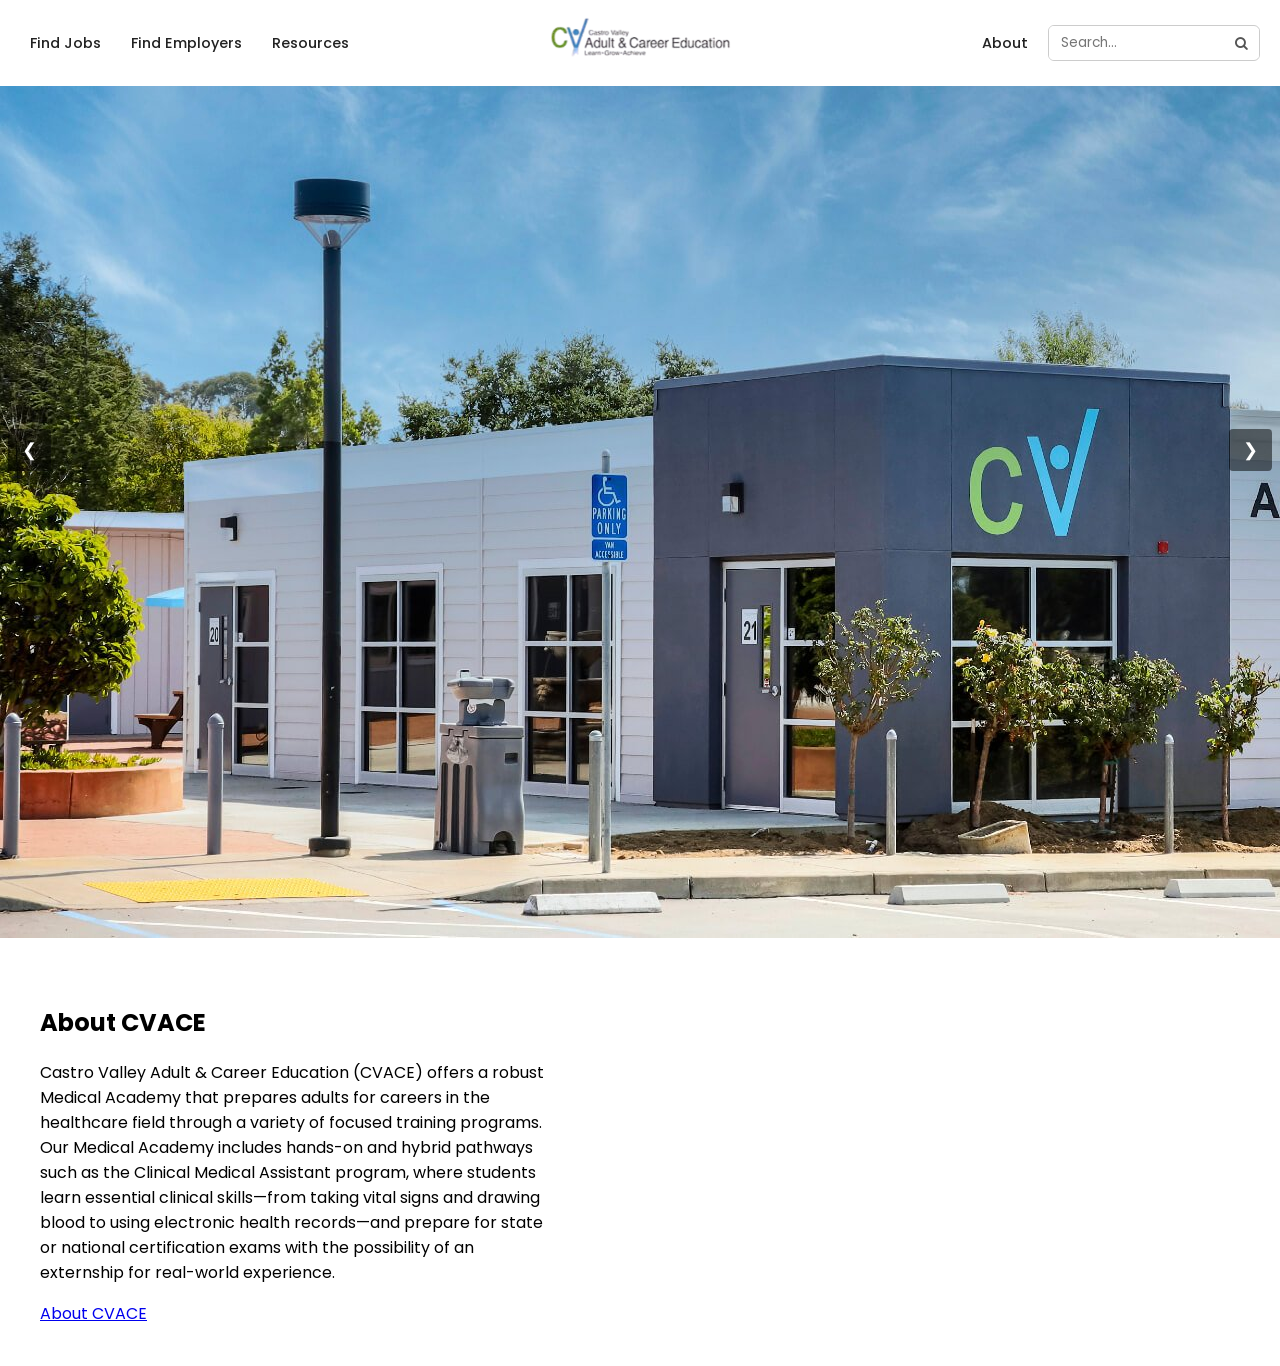
==== about.html @ 8ae64f22 "website-update-1 website-update-1" ====
<!DOCTYPE html>
<html>
    <head>
    <title>Allied Health Job Boards</title>
    <meta charset="UTF-8">
    <meta name="viewport" content="width=device-width, initial-scale=1">
    <link rel="stylesheet" href="https://fonts.googleapis.com/css2?family=Poppins:wght@300;400;600;700;800&display=swap">
    <link rel="stylesheet" href="https://cdnjs.cloudflare.com/ajax/libs/font-awesome/4.7.0/css/font-awesome.min.css">
    <link rel="stylesheet" href="styles.css">

<style>

/* ── ABOUT-HERO ── */

hero.section {
    width: 100%;
    height: 300px;
    overflow: hidden;
}

.hero-section img {
    width: 100%;
    height: 100%;
    object-fit: cover;
    object-position: center;
    }

.about-section {
  display: flex;
  align-items: center;
  gap: 80px;
  padding: 40px;
}

.about-text {
  flex: 1;  
}

.carousel-track {
  display: flex;
  transition: transform 0.5s ease;
}

.slide {
  min-width: 100%;
}

.slide iframe {
  width: 100%;
  height: 280px;
  display: block;
}

.prev, .next {
  position: absolute;
  top: 50%;
  transform: translateY(-50%);
  background: rgba(0,0,0,0.5);
  color: white;
  border: none;
  padding: 10px 14px;
  font-size: 18px;
  cursor: pointer;
  border-radius: 4px;
  z-index: 10;
}

.prev { left: 8px; }
.next { right: 8px; }

</style>
<head>
<body>
 
<!-- ── NAVBAR ── -->
    <div id="myNavbar">
        <div class="navbar-inner">
        
         <!-- Left links -->
        <div class="nav-left">
            <a href="#jobs">Find Jobs</a>
            <a href="#employers">Find Employers</a>
            <a href="resources.html">Resources</a>
        </div>
        
        <!-- Centered logo -->
        <div class="nav-center">
            <a href="#home">
            <img src="images/cvace-logo-removebg-preview.png" alt="Castro Valley Adult & Career Education">
            </a>
        </div>
        
        <!-- Right links + search -->
        <div class="nav-right">
            <a href="#about">About</a>
            <div class="search-box">
            <input type="text" placeholder="Search...">
            <button><i class="fa fa-search"></i></button>
            </div>
        </div>
    </div>

<!-- ── HERO ── -->
<section class="about-hero" id="home">
  <img class="about-hero" src="images/cvace.jpg" alt="Castro Valley Adult & Career Education">
</section>

<!-- MAIN CONTENT -->

 <!-- About CVACE - Left -->
   <section class="about-section">
    <div class="about-text">
      <h2>About CVACE</h2>
      <p>Castro Valley Adult & Career Education (CVACE) offers a robust Medical Academy that prepares adults for careers in the healthcare field through a variety of focused training programs. Our Medical Academy includes hands-on and hybrid pathways such as the Clinical Medical Assistant program, where students learn essential clinical skills—from taking vital signs and drawing blood to using electronic health records—and prepare for state or national certification exams with the possibility of an externship for real-world experience.</p>
      <a href="#">About CVACE</a>
    </div>

  <!-- Right Carousel with the 2 videos-->
    <div class="about-carousel">
        <div class="carousel">
            <div class="carousel-track">

    <div class="slide">
      <iframe src="https://www.youtube.com/embed/YOUR_VIDEO_ID_1" 
        frameborder="0" allowfullscreen></iframe>
    </div>

    <div class="slide">
      <iframe src="https://www.youtube.com/embed/YOUR_VIDEO_ID_2" 
        frameborder="0" allowfullscreen></iframe>
    </div>

  </div>

  <button class="prev" onclick="moveSlide(-1)">&#10094;</button>
  <button class="next" onclick="moveSlide(1)">&#10095;</button>
</div>

<section>

<script>
    let current = 0;
    const total = 2; // number of slides

    function moveSlide(direction) {
    current = (current + direction + total) % total;
    document.querySelector('.carousel-track').style.transform 
        = `translateX(-${current * 100}%)`;
}
</script>
<body>
<html>
---- styles.css ----
body,h1,h2,h3,h4,h5,h6 {font-family: "Poppins", sans-serif}

body {
  margin: 0;
  padding: 0;
}

/* ── NAVBAR ── */
#mynavbar {
      position: fixed;
      top: 0;
      width: 100%;
      z-index: 999;
    }
 
    .navbar-inner {
      display: flex;
      align-items: center;
      justify-content: space-between;
      background: transparent;
      padding: 12px 20px;
    }
 
    .nav-left, .nav-right {
      display: flex;
      align-items: center;
      gap: 10px;
      width: 33%;
    }
 
    .nav-right {
      justify-content: flex-end;
    }
 
    .nav-center {
      width: 33%;
      display: flex;
      justify-content: center;
    }
 
    .nav-center img {
      height: 55px;
    }
 
    .nav-left a, .nav-right a {
      text-decoration: none;
      color: #222;
      font-size: 0.9rem;
      font-weight: 500;
      padding: 6px 10px;
      border-radius: 4px;
    }
 
    .nav-left a:hover, .nav-right a:hover {
      background: #f0f0f0;
    }
 
    .search-box {
      display: flex;
      align-items: center;
      background-color: transparent;
      border: 1px solid #ccc;
      border-radius: 6px;
      overflow: hidden;
    }
 
    .search-box input {
      border: none;
      padding: 7px 12px;
      outline: none;
      width: 150px;
      font-family: "Poppins", sans-serif;
      font-size: 0.85rem;
    }
 
    .search-box button {
      border: none;
      background: none;
      padding: 7px 12px;
      cursor: pointer;
      color: #555;
      background-color: white;
    }
 
    /* ── FOOTER ── */
    footer {
      background: #6aabaa;
      color: #fff;
      padding: 50px 60px 30px;
    }

    .green-footer {
      background: #9ba88d;
      color: #fff;
      padding: 50px 60px 30px;
    }
 
    .footer-inner {
      display: flex;
      gap: 20px;
      flex-wrap: wrap;
      justify-content: space-between;
      margin-bottom: 30px;
    }
 
    .footer-col-logo img {
      height: 60px;
      margin-bottom: 16px;
    }
 
    .footer-social {
      display: flex;
      gap: 10px;
      margin-top: 12px;
    }
 
    .footer-social a {
      display: flex;
      align-items: center;
      justify-content: center;
      width: 36px;
      height: 36px;
      background: #183346;
      color: #fff;
      border-radius: 50%;
      font-size: 0.9rem;
      text-decoration: none;
      transition: opacity 0.2s;
    }
 
    .footer-social a:hover { opacity: 0.85; }
 
    .footer-col-copy {
      font-size: 0.85rem;
      line-height: 1.8;
    }
 
    .footer-col-copy a {
      color: #fff;
      text-decoration: none;
    }
 
    .footer-col-copy a:hover { text-decoration: underline; }
 
    .footer-col-links h4, .footer-col-contact h4 {
      font-size: 1rem;
      font-weight: 700;
      margin-bottom: 12px;
      text-align: left;
    }
 
    .footer-col-links ul, .footer-col-contact p {
      list-style: none;
      padding: 0;
      margin: 0;
    }
 
    .footer-col-links ul li, .footer-col-contact {
      margin-bottom: 0
    }
 
    .footer-col-links ul li a, .footer-col-contact a {
      color: #fff;
      text-decoration: none;
      font-size: 0.88rem;
    }
 
    .footer-col-links ul li a:hover { text-decoration: underline; }
 
    .footer-col-contact {
      font-size: 0.88rem;
      line-height: 1.5;
    }
 
    .footer-col-contact a:hover { text-decoration: underline; }

    .footer-right-group {
    display: flex;
    gap: 10px;
    align-items: flex-start;
    } 
 
    .footer-cart {
      font-size: 1.3rem;
      margin-top: 4px;
    }
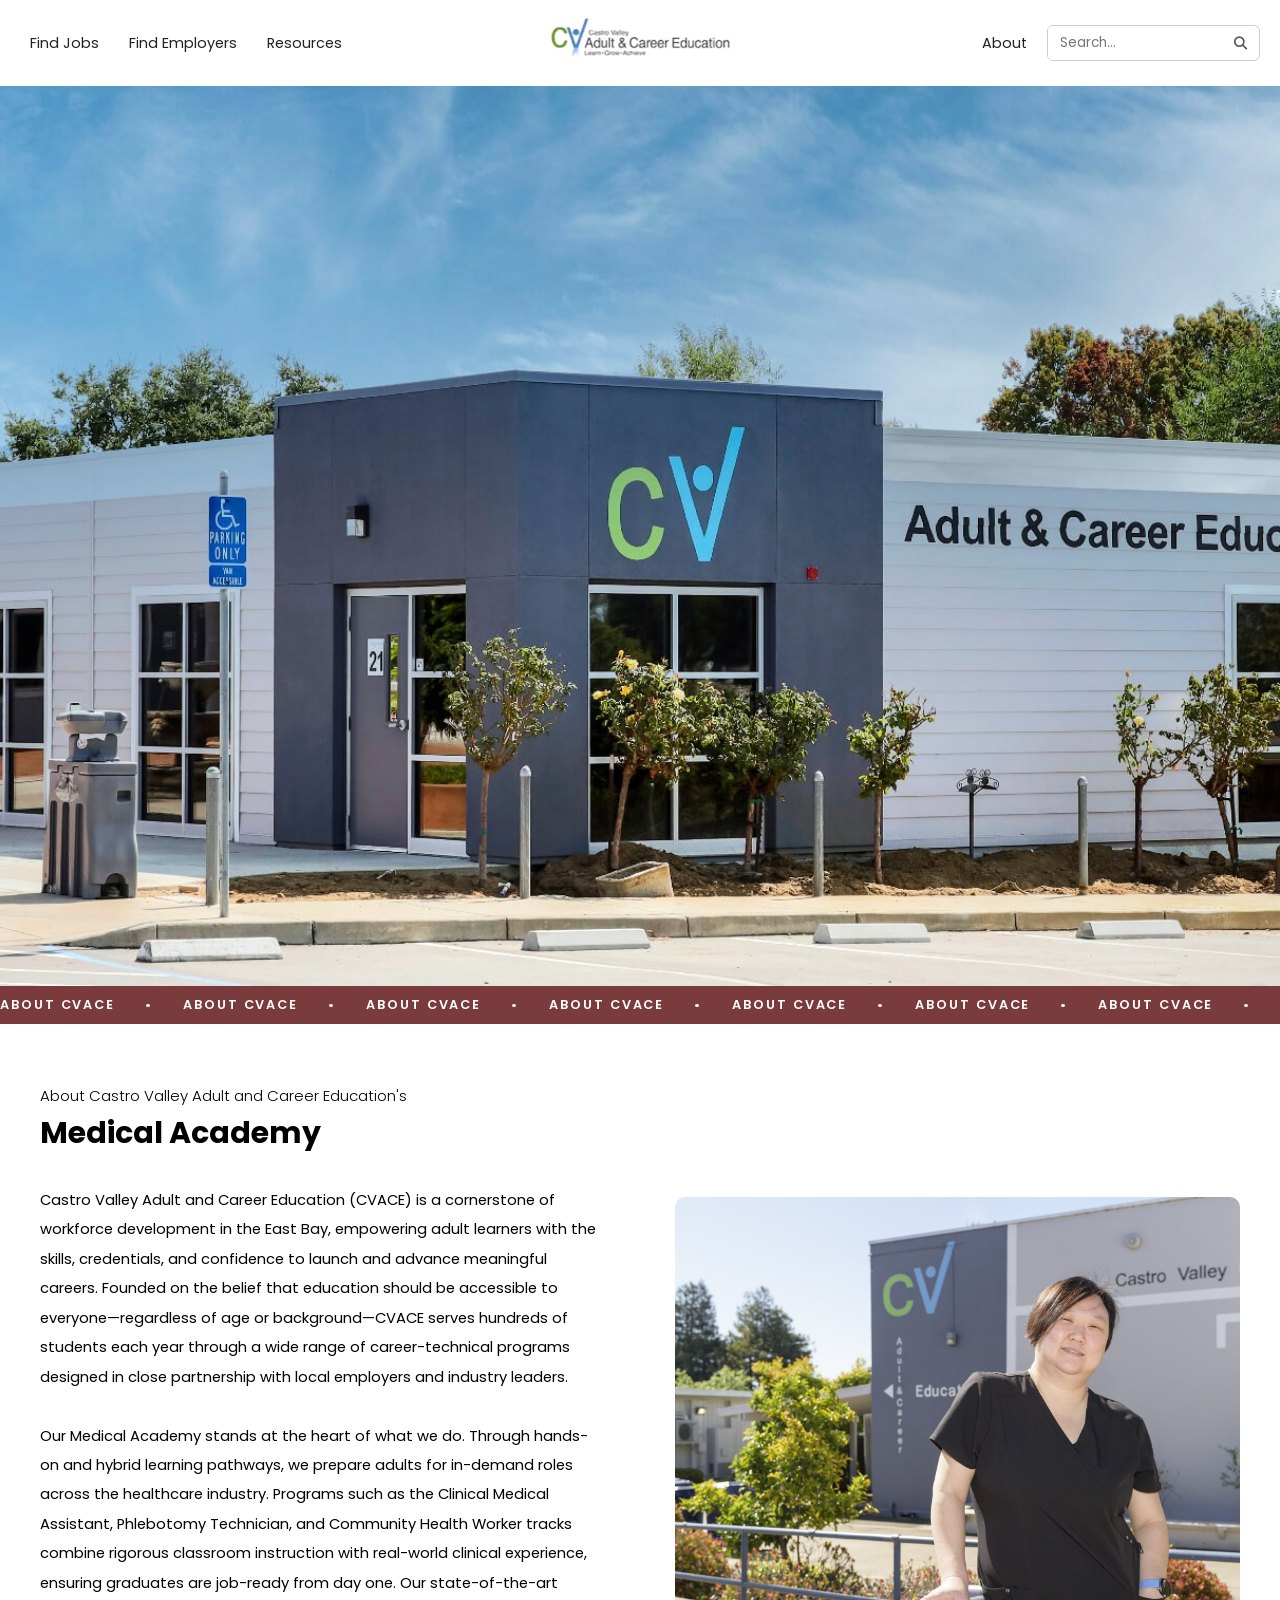
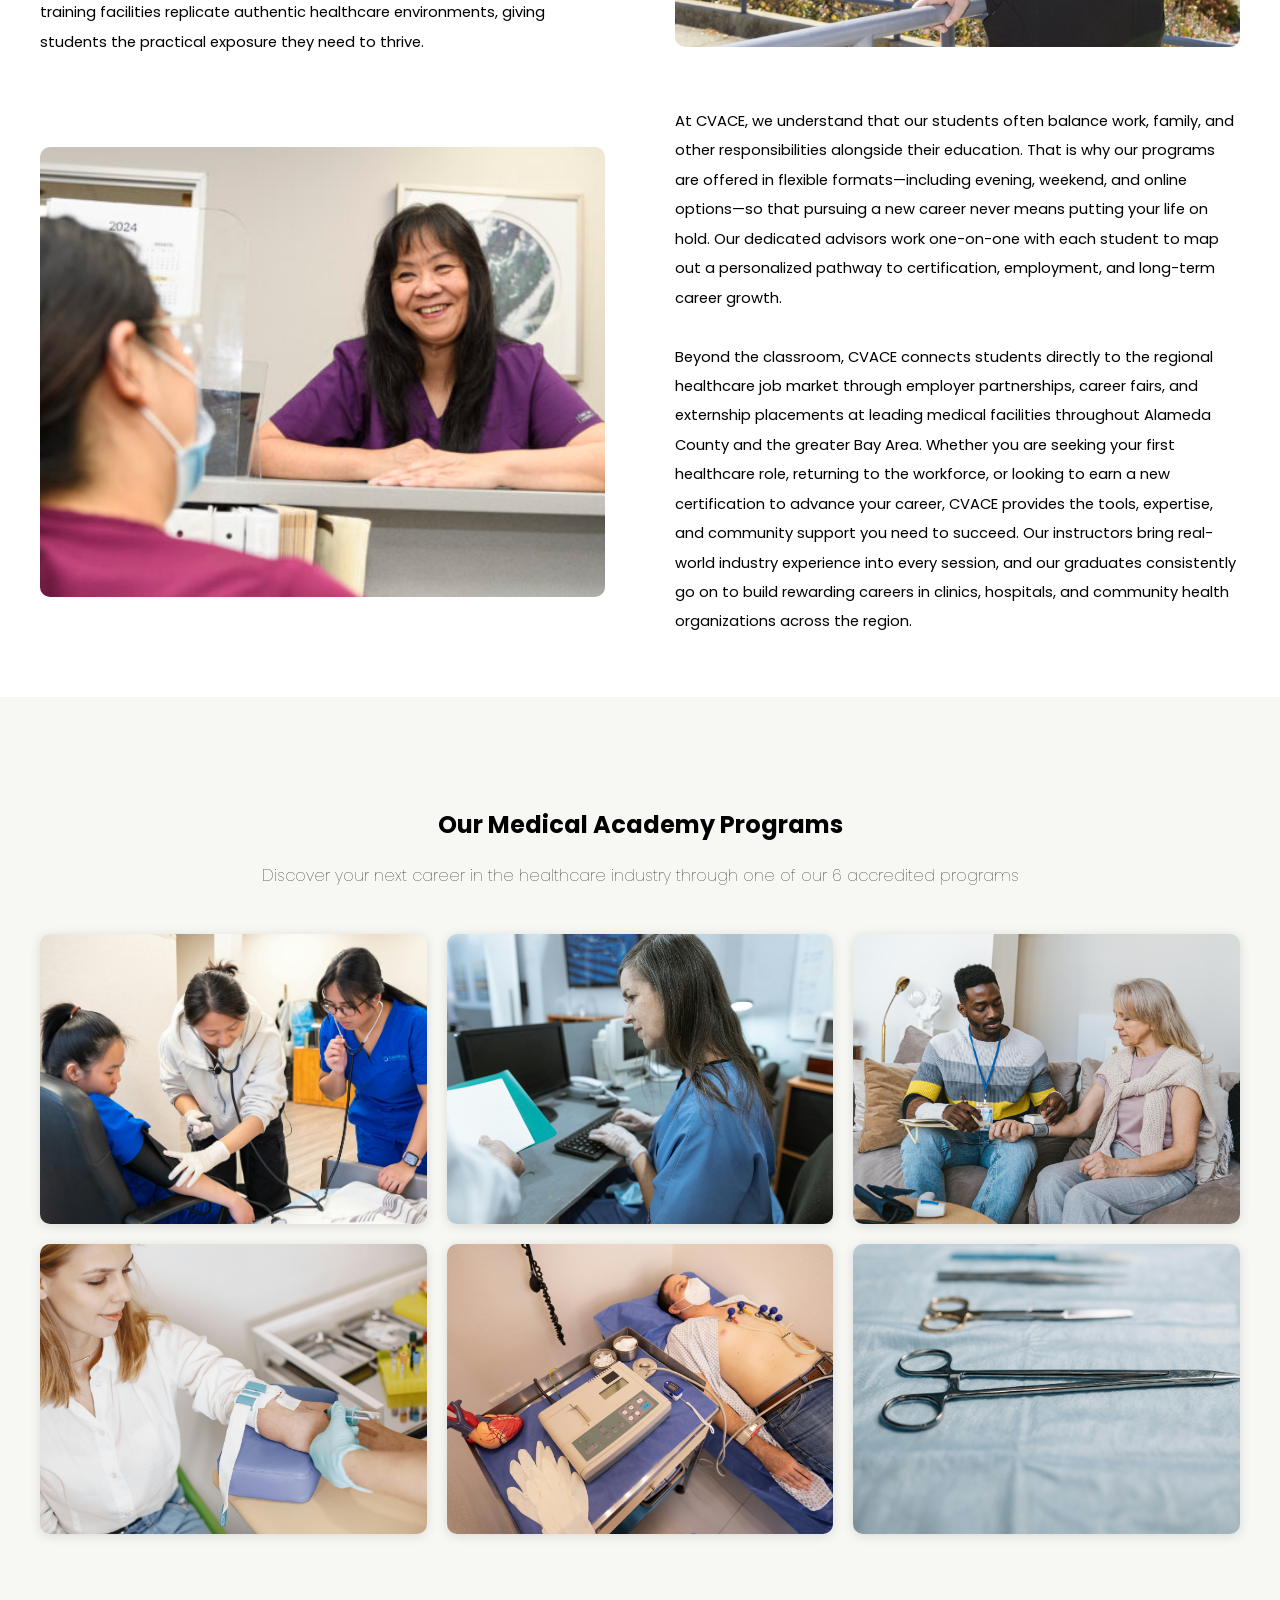
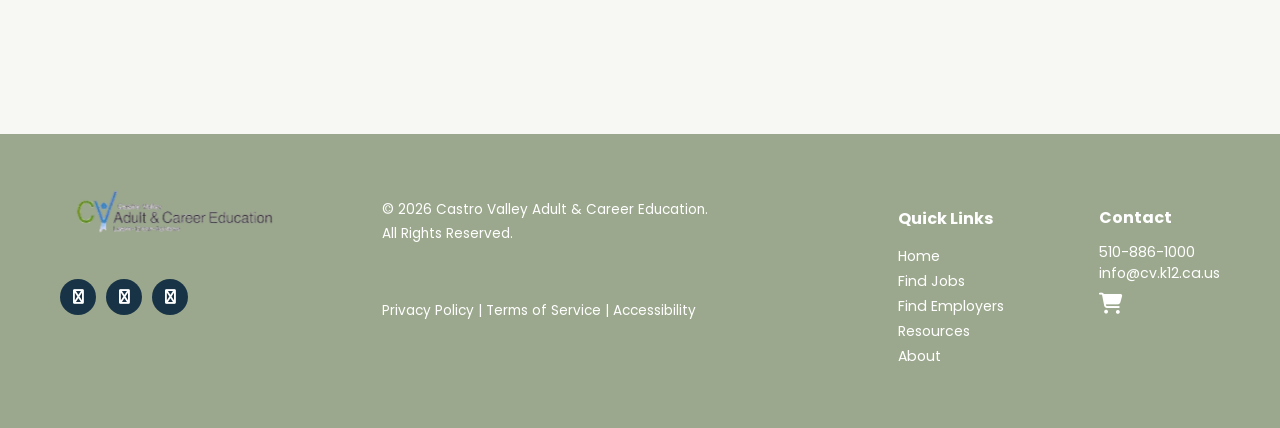
==== commit d78314d9: "website-design-update-2 update  2" ====
--- a/about.html
+++ b/about.html
@@ -1,152 +1,492 @@
 <!DOCTYPE html>
-<html>
-    <head>
-    <title>Allied Health Job Boards</title>
-    <meta charset="UTF-8">
-    <meta name="viewport" content="width=device-width, initial-scale=1">
-    <link rel="stylesheet" href="https://fonts.googleapis.com/css2?family=Poppins:wght@300;400;600;700;800&display=swap">
-    <link rel="stylesheet" href="https://cdnjs.cloudflare.com/ajax/libs/font-awesome/4.7.0/css/font-awesome.min.css">
-    <link rel="stylesheet" href="styles.css">
+<html lang="en">
+<head>
+  <meta charset="UTF-8" />
+  <meta name="viewport" content="width=device-width, initial-scale=1.0"/>
+  <title>About CVACE</title>
+  <link rel="preconnect" href="https://fonts.googleapis.com"/>
+  <link href="https://fonts.googleapis.com/css2?family=Poppins:wght@300;400;500;600;700&display=swap" rel="stylesheet"/>
+  <link rel="stylesheet" href="https://cdnjs.cloudflare.com/ajax/libs/font-awesome/6.5.0/css/all.min.css"/>
+  <link rel="stylesheet" href="styles.css">
+ 
+  <style>
+ 
+    /* HERO */
+    .hero {
+      position: relative;
+      width: 100%;
+      height: 100vh;
+      overflow: hidden;
+    }
+ 
+    .hero img.hero-bg-img {
+      width: 100%;
+      height: 100%;
+      object-fit: cover;
+      object-position: center;
+    }
 
-<style>
+    /* ABOUT BAR */
+    .ticker-wrap {
+      background: #7a3b3c;
+      overflow: hidden;
+      padding: 10px 0;
+    }
+ 
+    .ticker-inner {
+      display: flex;
+      gap: 30px;
+      white-space: nowrap;
+    }
+ 
+    .ticker-inner span {
+      font-size: 0.8rem;
+      font-weight: 600;
+      letter-spacing: 0.15em;
+      color: #fff;
+      text-transform: uppercase;
+    }
 
-/* ── ABOUT-HERO ── */
+ 
+    /* ABOUT SECTION */
+    .about-section {
+      max-width: 1300px;
+      margin: 60px auto;
+      padding: 0 40px;
+    }
+ 
+    .about-section h4 {
+      margin-top: 0;
+      margin-bottom: 4px;
+      font-size: 15px;
+      font-weight: 300;
+    }
+ 
+    .about-section h1 {
+      margin-top: 0;
+      font-size: 30px;
+      margin-bottom: 30px;
+    }
+ 
+    /* TEXT BLOCK WITH INLINE IMAGE */
+    .about-block {
+      display: grid;
+      grid-template-columns: 1fr 1fr;
+      gap: 70px;
+      align-items: center;
+      margin-bottom: 50px;
+    }
+ 
+    .about-block.reverse {
+      direction: rtl;
+    }
+ 
+    .about-block.reverse > * {
+      direction: ltr;
+    }
+ 
+    .about-block p {
+      line-height: 2;
+      font-size: 0.92rem;
+      margin: 0;
+    }
+ 
+    .about-inline-img {
+      width: 100%;
+      height: 450px;
+      object-fit: cover;
+      border-radius: 10px;
+      display: block;
+    }
+ 
+    /* THUMBNAIL GALLERY */
+    .gallery-section {
+      background-color: #f7f8f4;
+      max-width: 100%;
+      margin: 0;
+      padding: 40px 40px 200px;
+    }
 
-hero.section {
-    width: 100%;
-    height: 300px;
-    overflow: hidden;
-}
-
-.hero-section img {
-    width: 100%;
-    height: 100%;
-    object-fit: cover;
-    object-position: center;
-    }
-
-.about-section {
-  display: flex;
-  align-items: center;
-  gap: 80px;
-  padding: 40px;
-}
-
-.about-text {
-  flex: 1;  
-}
-
-.carousel-track {
-  display: flex;
-  transition: transform 0.5s ease;
-}
-
-.slide {
-  min-width: 100%;
-}
-
-.slide iframe {
-  width: 100%;
-  height: 280px;
-  display: block;
-}
-
-.prev, .next {
-  position: absolute;
-  top: 50%;
-  transform: translateY(-50%);
-  background: rgba(0,0,0,0.5);
-  color: white;
-  border: none;
-  padding: 10px 14px;
-  font-size: 18px;
-  cursor: pointer;
-  border-radius: 4px;
-  z-index: 10;
-}
-
-.prev { left: 8px; }
-.next { right: 8px; }
-
-</style>
-<head>
+    .gallery-section .gallery-grid, .gallery-section h2 {
+      max-width: 1300px;
+      margin-left: auto;
+        margin-right: auto;
+    }
+ 
+    .gallery-section h2 {
+      font-size: 20px;
+      margin-bottom: 24px;
+    }
+ 
+    .gallery-grid {
+      display: grid;
+      grid-template-columns: repeat(3, 1fr);
+      gap: 20px;
+    }
+ 
+    .gallery-thumb {
+      position: relative;
+      overflow: hidden;
+      border-radius: 10px;
+      cursor: pointer;
+      aspect-ratio: 4/3;
+      box-shadow: 0 2px 12px rgba(0,0,0,0.12);
+      transition: transform 0.2s;
+    }
+ 
+    .gallery-thumb:hover {
+      transform: scale(1.02);
+    }
+ 
+    .gallery-thumb img {
+      width: 100%;
+      height: 100%;
+      object-fit: cover;
+      display: block;
+      transition: transform 0.3s ease;
+    }
+ 
+    .gallery-thumb:hover img {
+      transform: scale(1.05);
+    }
+ 
+    .gallery-overlay {
+      position: absolute;
+      inset: 0;
+      background: rgba(42, 90, 107, 0.55);
+      display: flex;
+      align-items: center;
+      justify-content: center;
+      text-align: center;
+      padding: 14px;
+      opacity: 0;
+      transition: opacity 0.25s ease;
+    }
+ 
+    .gallery-thumb:hover .gallery-overlay {
+      opacity: 1;
+    }
+ 
+    .gallery-overlay h3 {
+      color: #fff;
+      font-size: 19px;
+      font-weight: 600;
+      margin: 0;
+      text-shadow: 0 1px 4px rgba(0,0,0,0.5);
+    }
+ 
+ 
+    /* LIGHTBOX */
+    .lightbox-backdrop {
+      display: none;
+      position: fixed;
+      inset: 0;
+      z-index: 2000;
+      background: rgba(0,0,0,0.82);
+      align-items: center;
+      justify-content: center;
+    }
+ 
+    .lightbox-backdrop.active {
+      display: flex;
+    }
+ 
+    .lightbox-box {
+      background: #fff;
+      border-radius: 12px;
+      max-width: 800px;
+      width: 90%;
+      padding: 0;
+      position: relative;
+      overflow: hidden;
+    }
+ 
+    .lightbox-close {
+      position: absolute;
+      top: 12px;
+      right: 12px;
+      background: rgba(0,0,0,0.5);
+      border: none;
+      font-size: 1.2rem;
+      cursor: pointer;
+      color: #fff;
+      border-radius: 50%;
+      width: 32px;
+      height: 32px;
+      display: flex;
+      align-items: center;
+      justify-content: center;
+      z-index: 10;
+      transition: background 0.2s;
+    }
+ 
+    .lightbox-close:hover {
+      background: rgba(0,0,0,0.75);
+    }
+ 
+    .lb-img-wrapper {
+      position: relative;
+    }
+ 
+    #lb-img {
+      width: 100%;
+      display: block;
+    }
+ 
+    .lb-overlay-text {
+      position: absolute;
+      inset: 0;
+      background: rgba(0,0,0,0.7);
+      padding: 20px;
+      display: flex;
+      align-items: center;
+      justify-content: center;
+      text-align: center;
+    }
+ 
+    .lb-overlay-text h3 {
+      color: #fff;
+      margin: 0;
+      font-size: 1.3rem;
+      text-shadow: 0 1px 4px rgba(0,0,0,0.5);
+    }
+ 
+    @media (max-width: 768px) {
+      .about-block { grid-template-columns: 1fr; }
+      .about-block.reverse { direction: ltr; }
+      .gallery-grid { grid-template-columns: repeat(2, 1fr); }
+      .nav-left, .nav-right { display: none; }
+      .nav-center { width: 100%; }
+    }
+ 
+    @media (max-width: 480px) {
+      .gallery-grid { grid-template-columns: 1fr; }
+    }
+ 
+  </style>
+</head>
 <body>
  
-<!-- ── NAVBAR ── -->
-    <div id="myNavbar">
-        <div class="navbar-inner">
-        
-         <!-- Left links -->
-        <div class="nav-left">
-            <a href="#jobs">Find Jobs</a>
-            <a href="#employers">Find Employers</a>
-            <a href="resources.html">Resources</a>
-        </div>
-        
-        <!-- Centered logo -->
-        <div class="nav-center">
-            <a href="#home">
-            <img src="images/cvace-logo-removebg-preview.png" alt="Castro Valley Adult & Career Education">
-            </a>
-        </div>
-        
-        <!-- Right links + search -->
-        <div class="nav-right">
-            <a href="#about">About</a>
-            <div class="search-box">
-            <input type="text" placeholder="Search...">
-            <button><i class="fa fa-search"></i></button>
-            </div>
-        </div>
-    </div>
-
-<!-- ── HERO ── -->
-<section class="about-hero" id="home">
-  <img class="about-hero" src="images/cvace.jpg" alt="Castro Valley Adult & Career Education">
+<!-- NAVBAR -->
+<div id="myNavbar">
+  <div class="navbar-inner">
+    <div class="nav-left">
+      <a href="find-jobs.html">Find Jobs</a>
+      <a href="find-employers.html">Find Employers</a>
+      <a href="resources.html">Resources</a>
+    </div>
+    <div class="nav-center">
+      <a href="index.html">
+        <img src="images/cvace-logo-removebg-preview.png" alt="Castro Valley Adult & Career Education">
+      </a>
+    </div>
+    <div class="nav-right">
+      <a href="about.html">About</a>
+      <div class="search-box">
+        <input type="text" placeholder="Search...">
+        <button><i class="fa fa-search"></i></button>
+      </div>
+    </div>
+  </div>
+</div>
+ 
+<!-- HERO -->
+<section class="hero">
+  <img src="images/cvace.jpg" class="hero-bg-img" alt="CVACE Building"/>
+  <div class="hero-overlay"></div>
 </section>
 
-<!-- MAIN CONTENT -->
-
- <!-- About CVACE - Left -->
-   <section class="about-section">
-    <div class="about-text">
-      <h2>About CVACE</h2>
-      <p>Castro Valley Adult & Career Education (CVACE) offers a robust Medical Academy that prepares adults for careers in the healthcare field through a variety of focused training programs. Our Medical Academy includes hands-on and hybrid pathways such as the Clinical Medical Assistant program, where students learn essential clinical skills—from taking vital signs and drawing blood to using electronic health records—and prepare for state or national certification exams with the possibility of an externship for real-world experience.</p>
-      <a href="#">About CVACE</a>
-    </div>
-
-  <!-- Right Carousel with the 2 videos-->
-    <div class="about-carousel">
-        <div class="carousel">
-            <div class="carousel-track">
-
-    <div class="slide">
-      <iframe src="https://www.youtube.com/embed/YOUR_VIDEO_ID_1" 
-        frameborder="0" allowfullscreen></iframe>
-    </div>
-
-    <div class="slide">
-      <iframe src="https://www.youtube.com/embed/YOUR_VIDEO_ID_2" 
-        frameborder="0" allowfullscreen></iframe>
-    </div>
-
-  </div>
-
-  <button class="prev" onclick="moveSlide(-1)">&#10094;</button>
-  <button class="next" onclick="moveSlide(1)">&#10095;</button>
+  <!-- ── TICKER ── -->
+  <div class="ticker-wrap">
+    <div class="ticker-inner">
+      <span>ABOUT CVACE</span><span>•</span>
+      <span>ABOUT CVACE</span><span>•</span>
+      <span>ABOUT CVACE</span><span>•</span>
+      <span>ABOUT CVACE</span><span>•</span>
+      <span>ABOUT CVACE</span><span>•</span>
+      <span>ABOUT CVACE</span><span>•</span>
+      <span>ABOUT CVACE</span><span>•</span>
+      <span>ABOUT CVACE</span><span>•</span>
+      <span>ABOUT CVACE</span><span>•</span>
+      <span>ABOUT CVACE</span><span>•</span>
+      <span>ABOUT CVACE</span><span>•</span>
+      <span>ABOUT CVACE</span>
+    </div>
+  </div>
+ 
+<!-- ABOUT SECTION -->
+<section class="about-section">
+  <h4>About Castro Valley Adult and Career Education's</h4>
+  <h1>Medical Academy</h1>
+ 
+  <!-- Block 1: Text left, image right -->
+  <div class="about-block">
+    <div>
+      <p>
+        Castro Valley Adult and Career Education (CVACE) is a cornerstone of workforce development in the East Bay, empowering adult learners with the skills, credentials, and confidence to launch and advance meaningful careers. Founded on the belief that education should be accessible to everyone—regardless of age or background—CVACE serves hundreds of students each year through a wide range of career-technical programs designed in close partnership with local employers and industry leaders.
+        <br><br>
+        Our Medical Academy stands at the heart of what we do. Through hands-on and hybrid learning pathways, we prepare adults for in-demand roles across the healthcare industry. Programs such as the Clinical Medical Assistant, Phlebotomy Technician, and Community Health Worker tracks combine rigorous classroom instruction with real-world clinical experience, ensuring graduates are job-ready from day one. Our state-of-the-art training facilities replicate authentic healthcare environments, giving students the practical exposure they need to thrive.
+      </p>
+    </div>
+    <img
+      src="images/cvace-ma-graduate.jpg"
+      alt="CVACE Medical Assistant Graduate"
+      class="about-inline-img"
+    />
+  </div>
+ 
+  <!-- Block 2: Image left, text right -->
+  <div class="about-block reverse">
+    <div>
+      <p>
+        At CVACE, we understand that our students often balance work, family, and other responsibilities alongside their education. That is why our programs are offered in flexible formats—including evening, weekend, and online options—so that pursuing a new career never means putting your life on hold. Our dedicated advisors work one-on-one with each student to map out a personalized pathway to certification, employment, and long-term career growth.
+        <br><br>
+        Beyond the classroom, CVACE connects students directly to the regional healthcare job market through employer partnerships, career fairs, and externship placements at leading medical facilities throughout Alameda County and the greater Bay Area. Whether you are seeking your first healthcare role, returning to the workforce, or looking to earn a new certification to advance your career, CVACE provides the tools, expertise, and community support you need to succeed. Our instructors bring real-world industry experience into every session, and our graduates consistently go on to build rewarding careers in clinics, hospitals, and community health organizations across the region.
+      </p>
+    </div>
+    <img
+      src="images/cvace-partners.jpg"
+      alt="CVACE Community Partners"
+      class="about-inline-img"
+    />
+  </div>
+</section>
+ 
+<!-- THUMBNAIL GALLERY -->
+<section class="gallery-section">
+  <br><br><h1 style="text-align: center;"> Our Medical Academy Programs</h2>
+  <h4 style="text-align: center; font-weight: 100;"> Discover your next career in the healthcare industry through one of our 6 accredited programs</h4><br>
+  <div class="gallery-grid">
+ 
+    <div class="gallery-thumb" onclick="openLightbox('MA', 'images/medical-assistant-program.jpg')">
+      <img src="images/medical-assistant-program.jpg" alt="Medical Assistant Program"/>
+      <div class="gallery-overlay"><h3>Medical Assistant Program</h3></div>
+    </div>
+ 
+    <div class="gallery-thumb" onclick="openLightbox('AMA', 'images/administrative-medical-assistant-program.jpg')">
+      <img src="images/administrative-medical-assistant-program.jpg" alt="Administrative Medical Assistant Program"/>
+      <div class="gallery-overlay"><h3>Administrative Medical Assistant Program</h3></div>
+    </div>
+ 
+    <div class="gallery-thumb" onclick="openLightbox('CHW', 'images/community-health-worker-program.jpg')">
+      <img src="images/community-health-worker-program.jpg" alt="Community Health Worker Program"/>
+      <div class="gallery-overlay"><h3>Community Health Worker Program</h3></div>
+    </div>
+ 
+    <div class="gallery-thumb" onclick="openLightbox('Phlebotomy', 'images/phlebotomy-program.jpg')">
+      <img src="images/phlebotomy-program.jpg" alt="Phlebotomy Program"/>
+      <div class="gallery-overlay"><h3>Phlebotomy Program</h3></div>
+    </div>
+ 
+    <div class="gallery-thumb" onclick="openLightbox('EKG', 'images/ekg-program.jpg')">
+      <img src="images/ekg-program.jpg" alt="EKG Program"/>
+      <div class="gallery-overlay"><h3>EKG Technician Program</h3></div>
+    </div>
+ 
+    <div class="gallery-thumb" onclick="openLightbox('SPT', 'images/sterile-processing-technician-program.jpg')">
+      <img src="images/sterile-processing-technician-program.jpg" alt="Sterile Processing Technician Program"/>
+      <div class="gallery-overlay"><h3>Sterile Processing Technician Program</h3></div>
+    </div>
+ 
+  </div>
+</section>
+ 
+ 
+ 
+<!-- ── FOOTER ── -->
+<footer class="green-footer" id="contact">
+  <div class="footer-inner">
+ 
+    <!-- Logo + social -->
+    <div class="footer-col-logo">
+      <img src="images/cvace-logo-removebg-preview.png" alt="Castro Valley Adult & Career Education">
+      <div class="footer-social">
+        <a href="#"><i class="fa fa-facebook"></i></a>
+        <a href="#"><i class="fa fa-instagram"></i></a>
+        <a href="#"><i class="fa fa-linkedin"></i></a>
+      </div>
+    </div>
+ 
+    <!-- Copyright + legal -->
+    <div class="footer-col-copy">
+      <p>© 2026 Castro Valley Adult & Career Education.<br>All Rights Reserved.</p>
+      <br>
+      <p>
+        <a href="#">Privacy Policy</a> |
+        <a href="#">Terms of Service</a> |
+        <a href="#">Accessibility</a>
+      </p>
+    </div>
+ 
+    <div class="footer-right-group"></div>
+ 
+    <!-- Quick links -->
+    <div class="footer-col-links">
+      <h4>Quick Links</h4>
+      <ul>
+        <li><a href="index.html">Home</a></li>
+        <li><a href="find-jobs.html">Find Jobs</a></li>
+        <li><a href="find-employers.html">Find Employers</a></li>
+        <li><a href="resources.html">Resources</a></li>
+        <li><a href="about.html">About</a></li>
+      </ul>
+    </div>
+ 
+    <!-- Contact info -->
+    <div class="footer-col-contact">
+      <h4>Contact</h4>
+        <p>510-886-1000</p>
+        <p><a href="mailto:info@cv.k12.ca.us">info@cv.k12.ca.us</a></p>
+      <div class="footer-cart">
+        <i class="fa fa-shopping-cart"></i>
+      </div>
+    </div>
+  </div>
+</footer>
+ 
+<!-- LIGHTBOX -->
+<div class="lightbox-backdrop" id="lightbox" onclick="closeLightboxOutside(event)">
+  <div class="lightbox-box" id="lightbox-box">
+    <button class="lightbox-close" onclick="closeLightbox()">&times;</button>
+    <div class="lb-img-wrapper">
+      <img id="lb-img" src="" alt=""/>
+      <div class="lb-overlay-text">
+        <h3 id="lb-title"></h3>
+      </div>
+    </div>
+  </div>
 </div>
-
-<section>
-
+ 
 <script>
-    let current = 0;
-    const total = 2; // number of slides
-
-    function moveSlide(direction) {
-    current = (current + direction + total) % total;
-    document.querySelector('.carousel-track').style.transform 
-        = `translateX(-${current * 100}%)`;
-}
+  const programs = {
+    MA:         { title: "Medical Assistant Program" },
+    AMA:        { title: "Administrative Medical Assistant Program" },
+    CHW:        { title: "Community Health Worker Program" },
+    EKG:        { title: "EKG Technician Program" },
+    Phlebotomy: { title: "Phlebotomy Program" },
+    SPT:        { title: "Sterile Processing Technician Program" }
+  };
+ 
+  function openLightbox(key, imgSrc) {
+    const p = programs[key];
+    document.getElementById('lb-img').src = imgSrc;
+    document.getElementById('lb-img').alt = p.title;
+    document.getElementById('lb-title').textContent = p.title;
+    document.getElementById('lightbox').classList.add('active');
+  }
+ 
+  function closeLightbox() {
+    document.getElementById('lightbox').classList.remove('active');
+  }
+ 
+  function closeLightboxOutside(e) {
+    if (e.target.id === 'lightbox') closeLightbox();
+  }
+ 
+  document.addEventListener('keydown', e => { if (e.key === 'Escape') closeLightbox(); });
+ 
+ 
 </script>
-<body>
-<html>
+ 
+</body>
+</html>
--- a/styles.css
+++ b/styles.css
@@ -46,7 +46,7 @@
       text-decoration: none;
       color: #222;
       font-size: 0.9rem;
-      font-weight: 500;
+      font-weight: 500px;
       padding: 6px 10px;
       border-radius: 4px;
     }
@@ -94,7 +94,13 @@
       color: #fff;
       padding: 50px 60px 30px;
     }
- 
+
+    .green-footer {
+      background: #9ba88d;
+      color: #fff;
+      padding: 50px 60px 30px;
+    }
+    
     .footer-inner {
       display: flex;
       gap: 20px;
@@ -127,7 +133,7 @@
       text-decoration: none;
       transition: opacity 0.2s;
     }
- 
+
     .footer-social a:hover { opacity: 0.85; }
  
     .footer-col-copy {
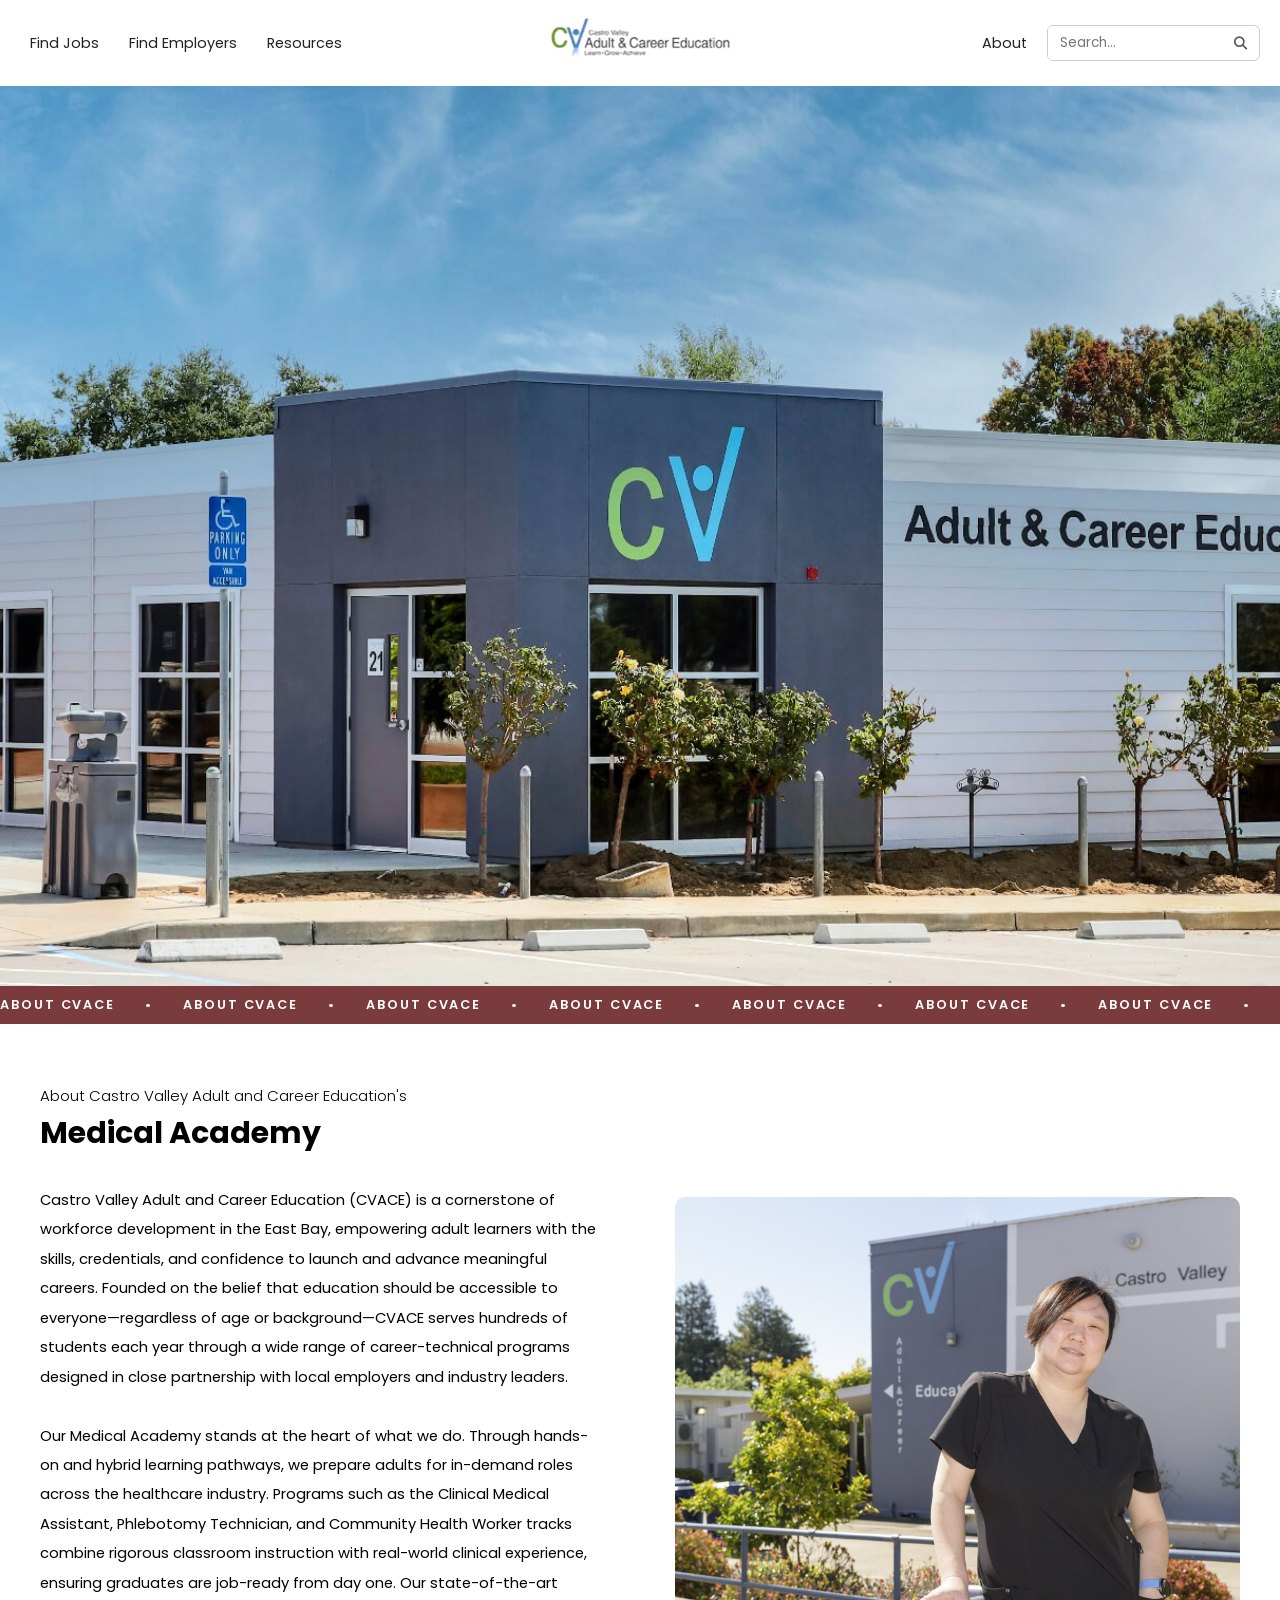
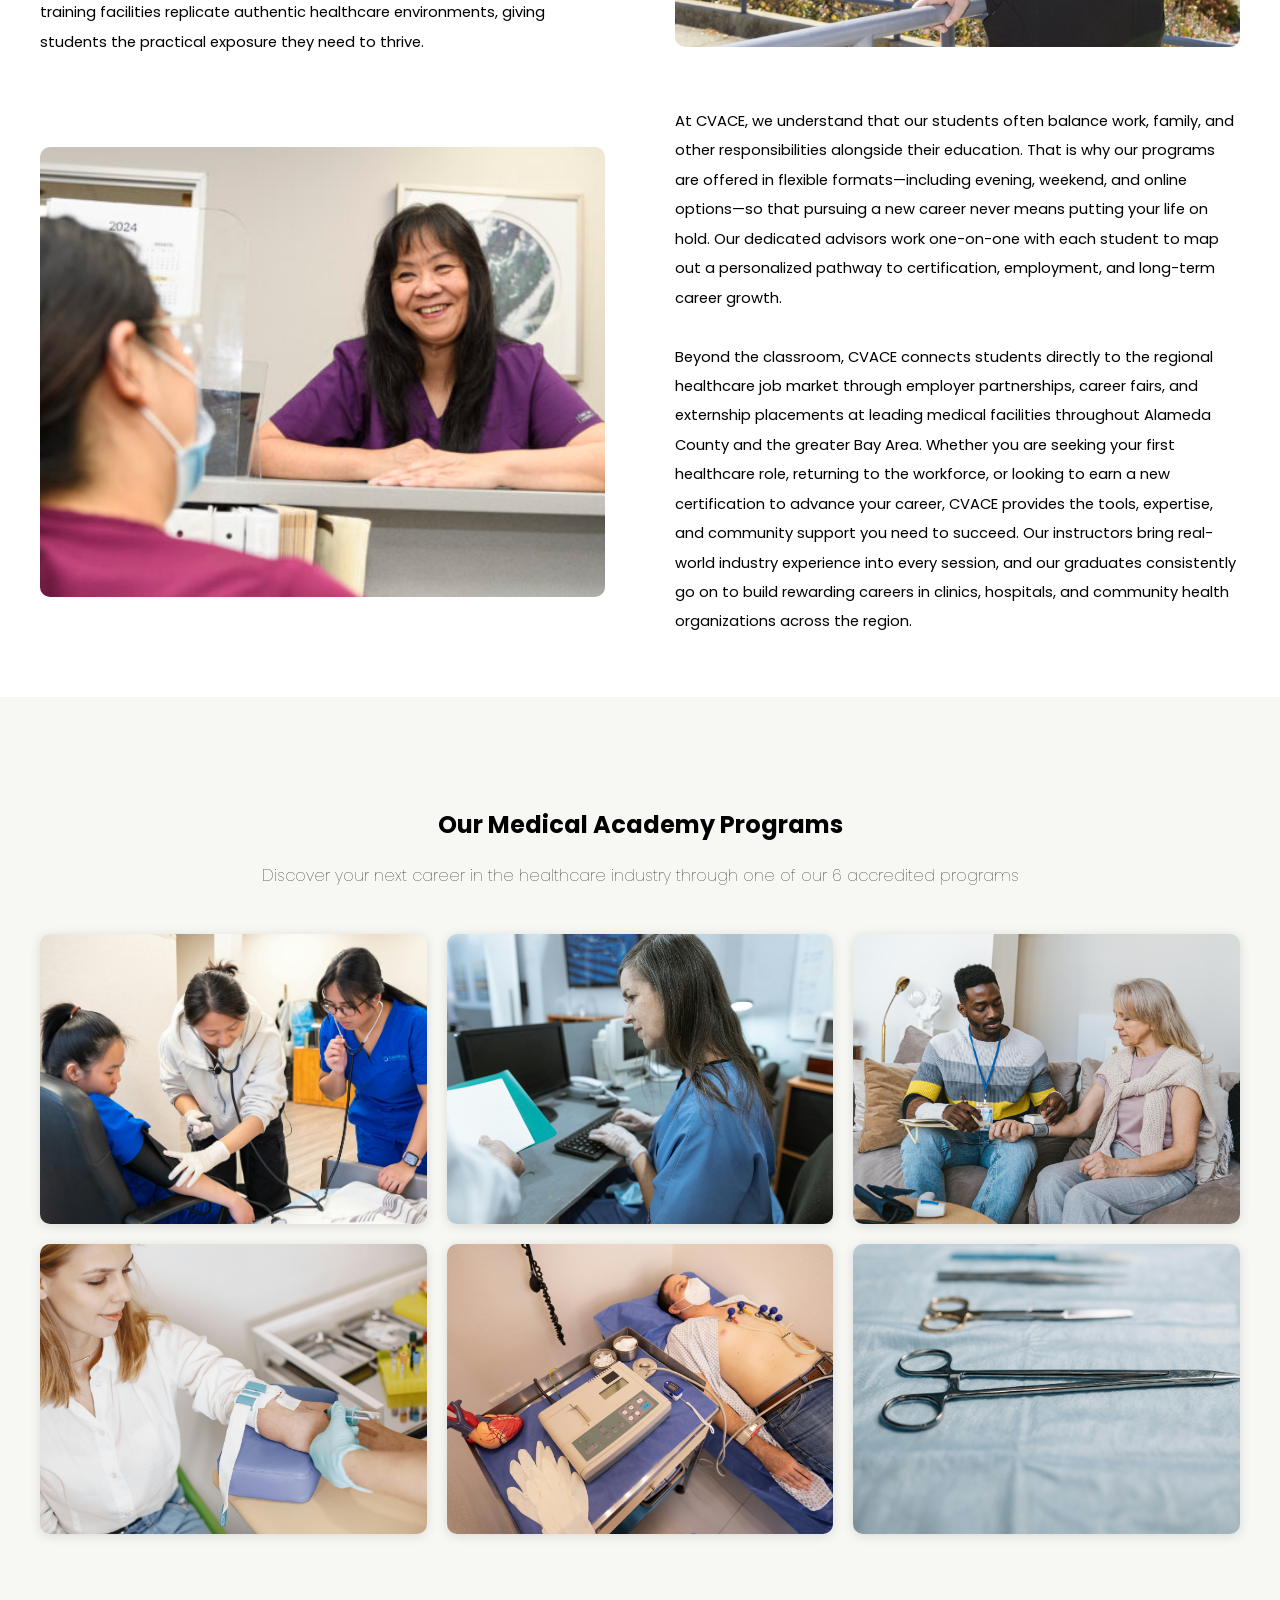
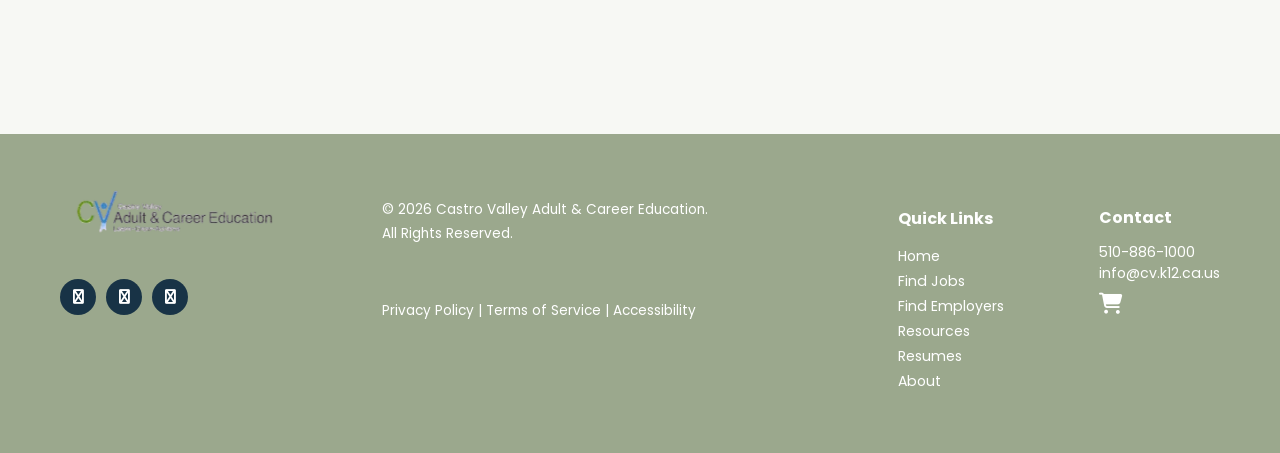
==== commit 190d9d3f: "website-design-update-7 website-design-update-7" ====
--- a/about.html
+++ b/about.html
@@ -428,6 +428,7 @@
         <li><a href="find-jobs.html">Find Jobs</a></li>
         <li><a href="find-employers.html">Find Employers</a></li>
         <li><a href="resources.html">Resources</a></li>
+        <li><a href="resumes.html">Resumes</a></li>
         <li><a href="about.html">About</a></li>
       </ul>
     </div>
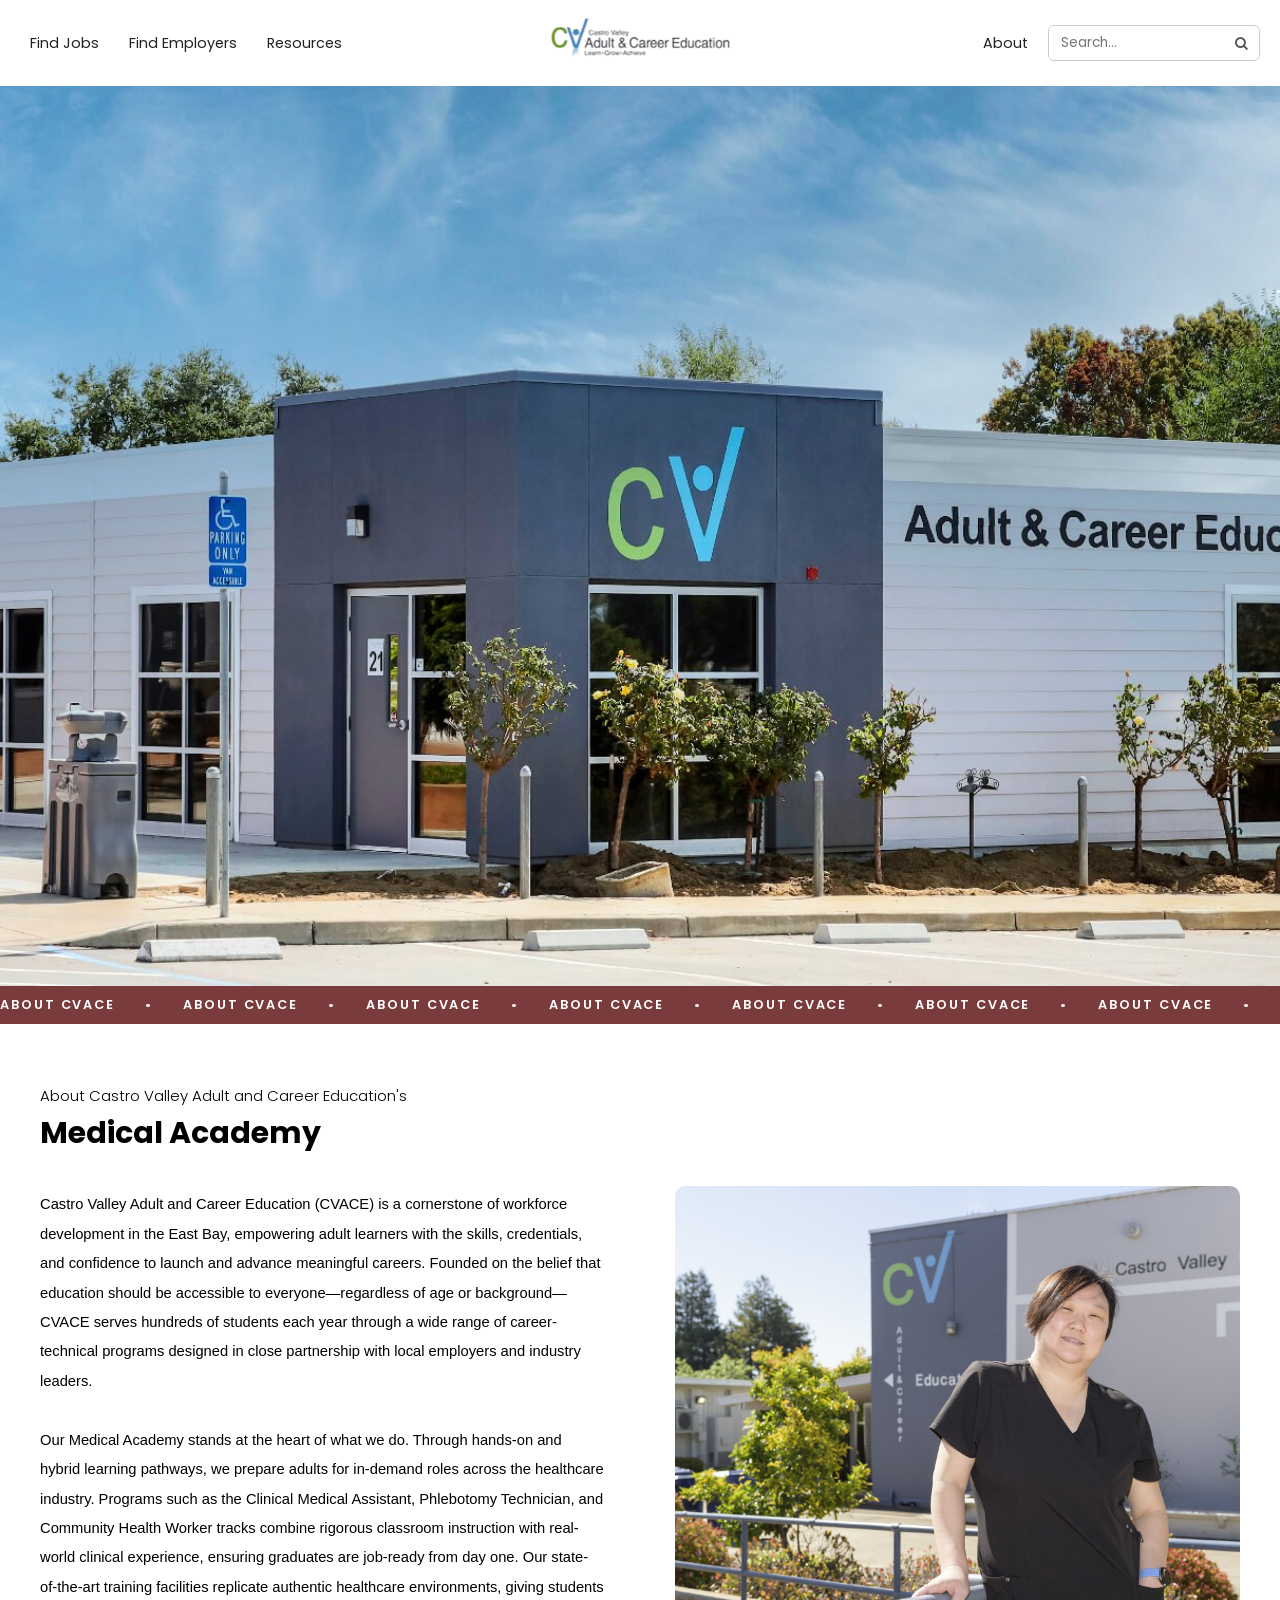
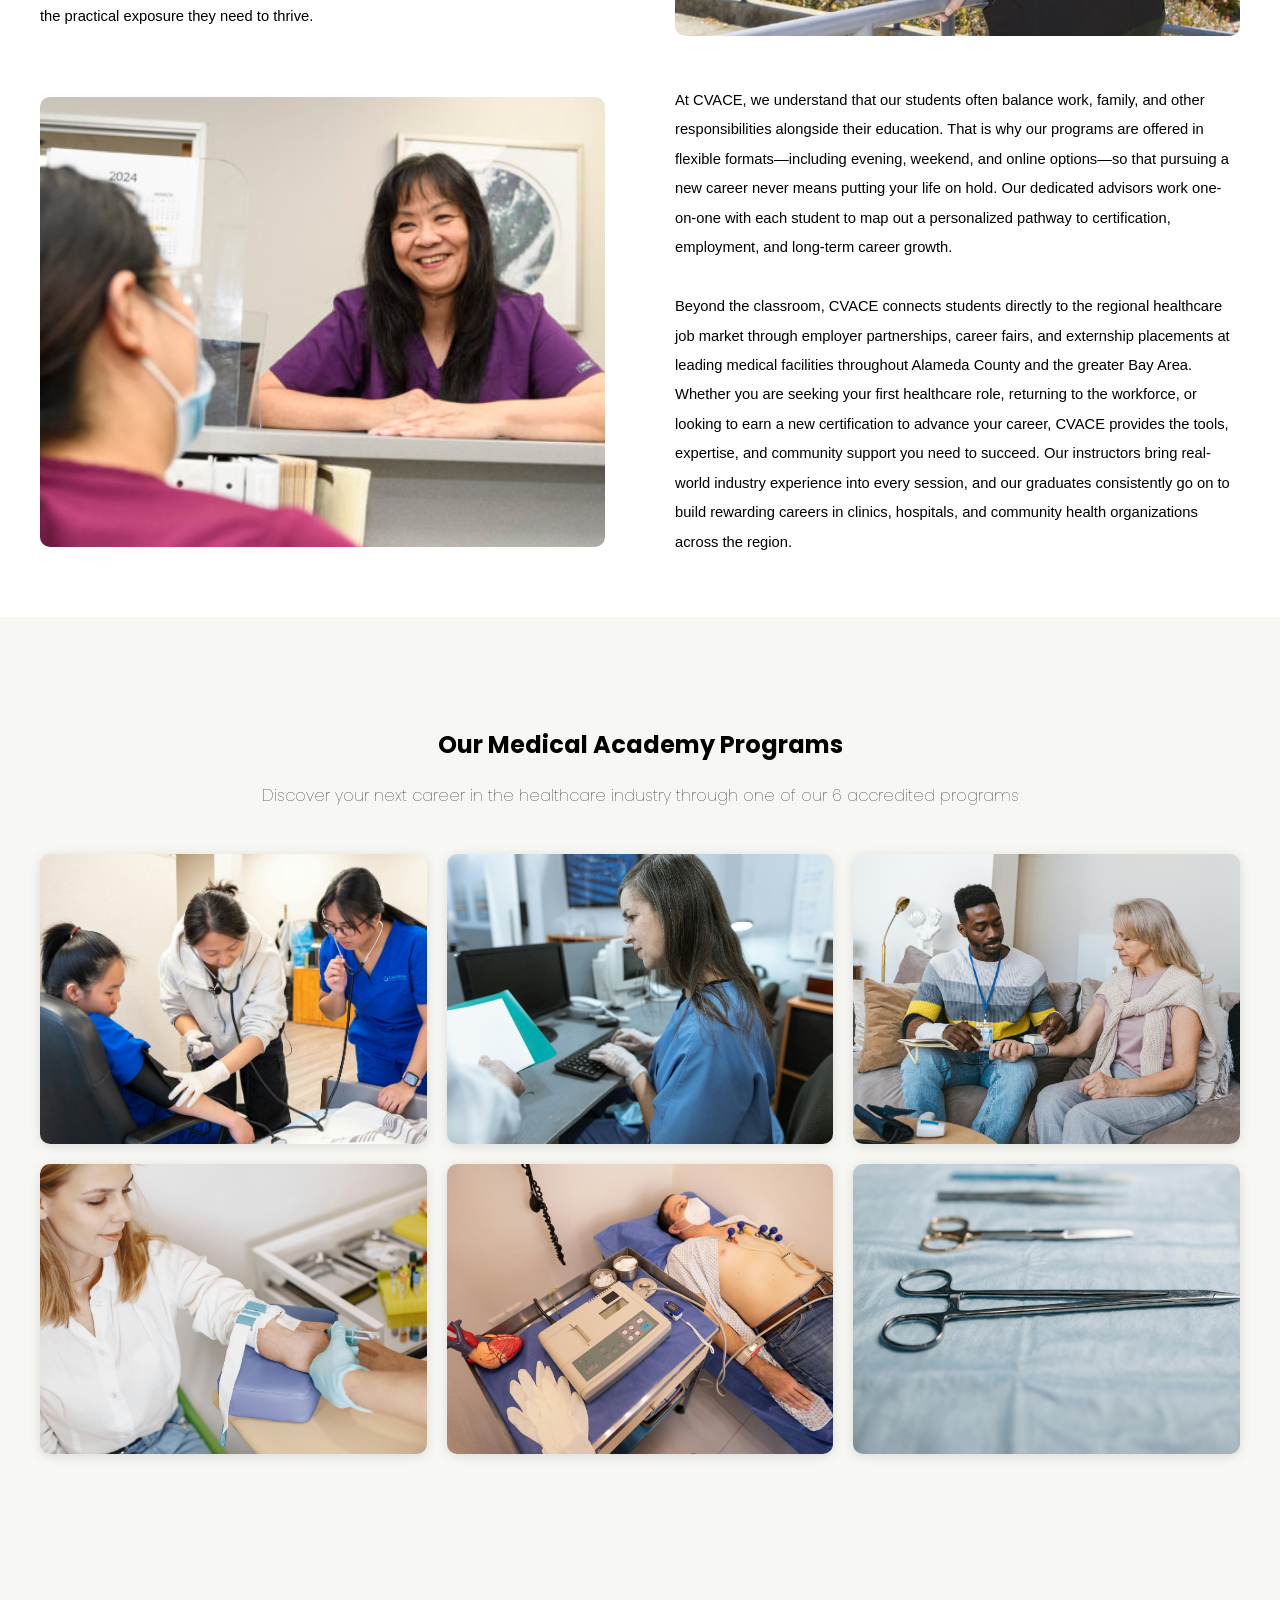
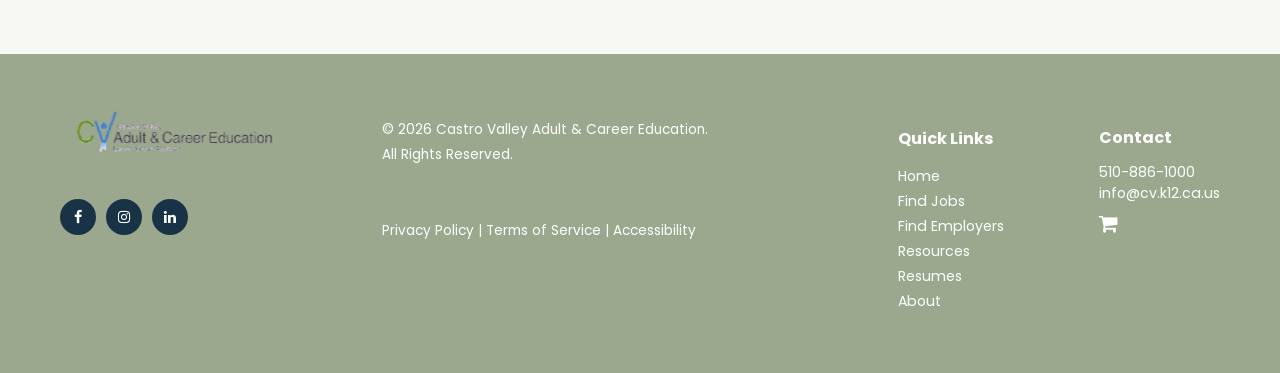
==== commit 66cc08b2: "website-design-update-8 website-design-update-8" ====
--- a/about.html
+++ b/about.html
@@ -4,10 +4,12 @@
   <meta charset="UTF-8" />
   <meta name="viewport" content="width=device-width, initial-scale=1.0"/>
   <title>About CVACE</title>
-  <link rel="preconnect" href="https://fonts.googleapis.com"/>
-  <link href="https://fonts.googleapis.com/css2?family=Poppins:wght@300;400;500;600;700&display=swap" rel="stylesheet"/>
-  <link rel="stylesheet" href="https://cdnjs.cloudflare.com/ajax/libs/font-awesome/6.5.0/css/all.min.css"/>
-  <link rel="stylesheet" href="styles.css">
+  <link rel="preconnect" href="https://fonts.googleapis.com">
+  <link href="https://fonts.googleapis.com/css2?family=Poppins:wght@300;400;500;600;700&display=swap" rel="stylesheet">
+  <link rel="stylesheet" href="https://cdnjs.cloudflare.com/ajax/libs/font-awesome/6.5.0/css/all.min.css">
+  <link rel="stylesheet" href="https://cdnjs.cloudflare.com/ajax/libs/font-awesome/4.7.0/css/font-awesome.min.css">
+  <link rel="stylesheet" href="https://fonts.googleapis.com/css2?family=Material+Symbols+Outlined:opsz,wght,FILL,GRAD@20..48,100..700,0..1,-50..200&icon_names=stat_minus_1" />
+  <link rel="stylesheet" href="styles.css" type="text/css">
  
   <style>
  
@@ -88,6 +90,7 @@
     .about-block p {
       line-height: 2;
       font-size: 0.92rem;
+      font-weight: 200;
       margin: 0;
     }
  
@@ -262,6 +265,21 @@
     @media (max-width: 480px) {
       .gallery-grid { grid-template-columns: 1fr; }
     }
+
+    @media (max-width: 768px) {
+  .hero-content {
+    left: 24px;
+    right: 24px;
+  }
+
+  .hero-content h1 {
+    font-size: 2rem;
+  }
+
+  .hero-content p {
+    font-size: 0.85rem;
+  }
+}
  
   </style>
 </head>
@@ -288,6 +306,20 @@
       </div>
     </div>
   </div>
+</div>
+
+  <!-- MOBILE MENU -->
+  <button class="hamburger" id="hamburger" aria-label="Menu">
+    <i class="fa fa-bars"></i>
+  </button>
+</div>
+
+<div class="mobile-menu" id="mobileMenu">
+  <a href="find-jobs.html">Find Jobs</a>
+  <a href="find-employers.html">Find Employers</a>
+  <a href="resources.html">Resources</a>
+  <a href="resumes.html">Resumes</a>
+  <a href="about.html">About</a>
 </div>
  
 <!-- HERO -->
@@ -486,6 +518,15 @@
  
   document.addEventListener('keydown', e => { if (e.key === 'Escape') closeLightbox(); });
  
+  document.getElementById('hamburger').addEventListener('click', () => {
+    document.getElementById('mobileMenu').classList.toggle('open');
+  });
+
+document.querySelector('.hamburger-btn').addEventListener('click', () => {
+  document.getElementById('mobileMenu').classList.toggle('open');
+});
+
+</script>
  
 </script>
  
--- a/styles.css
+++ b/styles.css
@@ -4,6 +4,7 @@
   margin: 0;
   padding: 0;
 }
+
 
 /* ── NAVBAR ── */
 #mynavbar {
@@ -81,6 +82,63 @@
       color: #555;
       background-color: white;
     }
+
+/* Hide hamburger on desktop */
+.hamburger {
+  display: none;
+  background: none;
+  border: none;
+  font-size: 1.4rem;
+  cursor: pointer;
+  color: #1e3244;
+  padding: 6px 10px;
+  margin-left: auto; 
+  align-self: center; 
+}
+
+/* Mobile menu hidden by default */
+.mobile-menu {
+  display: none;
+  flex-direction: column;
+  background: #fff;
+  padding: 12px 20px;
+  gap: 4px;
+  border-top: 1px solid #eee;
+}
+
+.mobile-menu a {
+  text-decoration: none;
+  color: #222;
+  font-size: 0.95rem;
+  font-weight: 500;
+  padding: 10px 0;
+  border-bottom: 1px solid #f0f0f0;
+  text-align: right;
+}
+
+.mobile-menu.open {
+  display: flex;
+}
+
+@media (max-width: 768px) {
+  .nav-left,
+  .nav-right {
+    display: none;
+  }
+
+  .navbar-inner {
+    justify-content: space-between;
+  }
+
+  .hamburger {
+    display: block;
+  }
+
+  .nav-center {
+    width: auto;
+    flex: 1;
+  }
+}
  
     /* ── FOOTER ── */
     footer {
